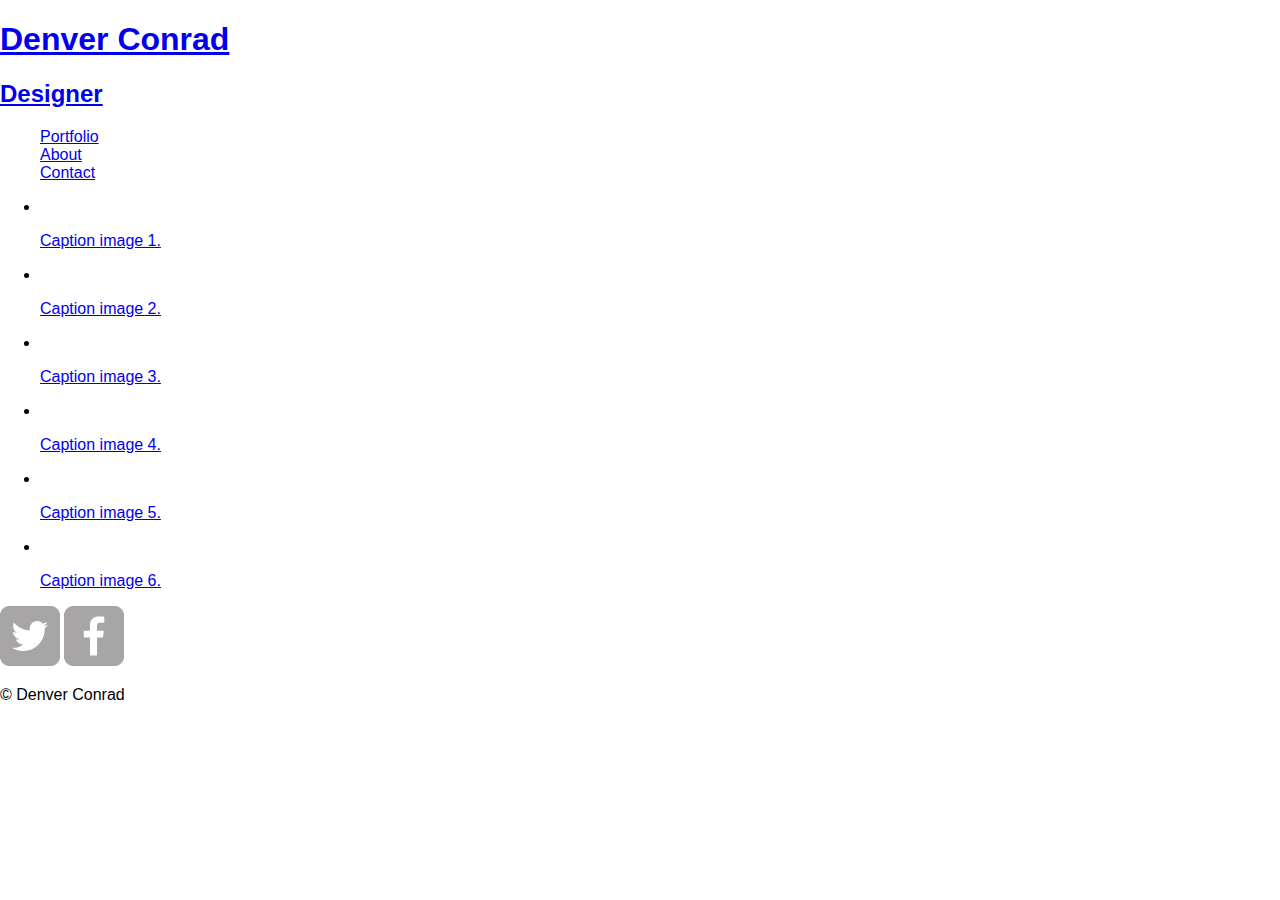
==== index.html @ 8c66b10e "Added placeholder, social links and normalize.css" ====
<!DOCTYPE html>
<html>
	<head>
		<meta charset="utf-8">
		<title>Denver Conrad | Designer</title>
		<link rel="stylesheet" href="css/normalize.css">
	</head>
	<body>
		<header>
			<a href="index.html">
				<h1>Denver Conrad</h1>
				<h2>Designer</h2>	
			</a>
			<nav>
				<ul>
					<li><a href="index.html">Portfolio</a></li>
					<li><a href="about.html">About</a></li>
					<li><a href="contact.html">Contact</a></li>
				</ul>
			</nav>
		</header>
		<section>
			<ul>
				<li>
					<a href="http://placehold.it/1024x768">					
						<img src="http://placehold.it/1024x768" alt="">
						<p>Caption image 1.</p>
					</a>
				</li>
				<li>
					<a href="http://placehold.it/1024x768">					
						<img src="http://placehold.it/1024x768" alt="">
						<p>Caption image 2.</p>
					</a>
				</li>
				<li>
					<a href="http://placehold.it/1024x768">					
						<img src="http://placehold.it/1024x768" alt="">
						<p>Caption image 3.</p>
					</a>
				</li>
				<li>
					<a href="http://placehold.it/1024x768">					
						<img src="http://placehold.it/1024x768" alt="">
						<p>Caption image 4.</p>
					</a>
				</li>
				<li>
					<a href="http://placehold.it/1024x768">					
						<img src="http://placehold.it/1024x768" alt="">
						<p>Caption image 5.</p>
					</a>
				</li>
				<li>
					<a href="http://placehold.it/1024x768">					
						<img src="http://placehold.it/1024x768" alt="">
						<p>Caption image 6.</p>
					</a>
				</li>
			</ul>
		</section>
		<footer>
			<a href="http://twitter.com" target="_blank"><img src="img/twitter-wrap.png" alt="Twitter Logo"></a>
			<a href="http://facebook.com" target="_blank"><img src="img/facebook-wrap.png" alt="Facebook Logo"></a>
			<p>&copy; Denver Conrad</p>
		</footer>
	</body>
</html>
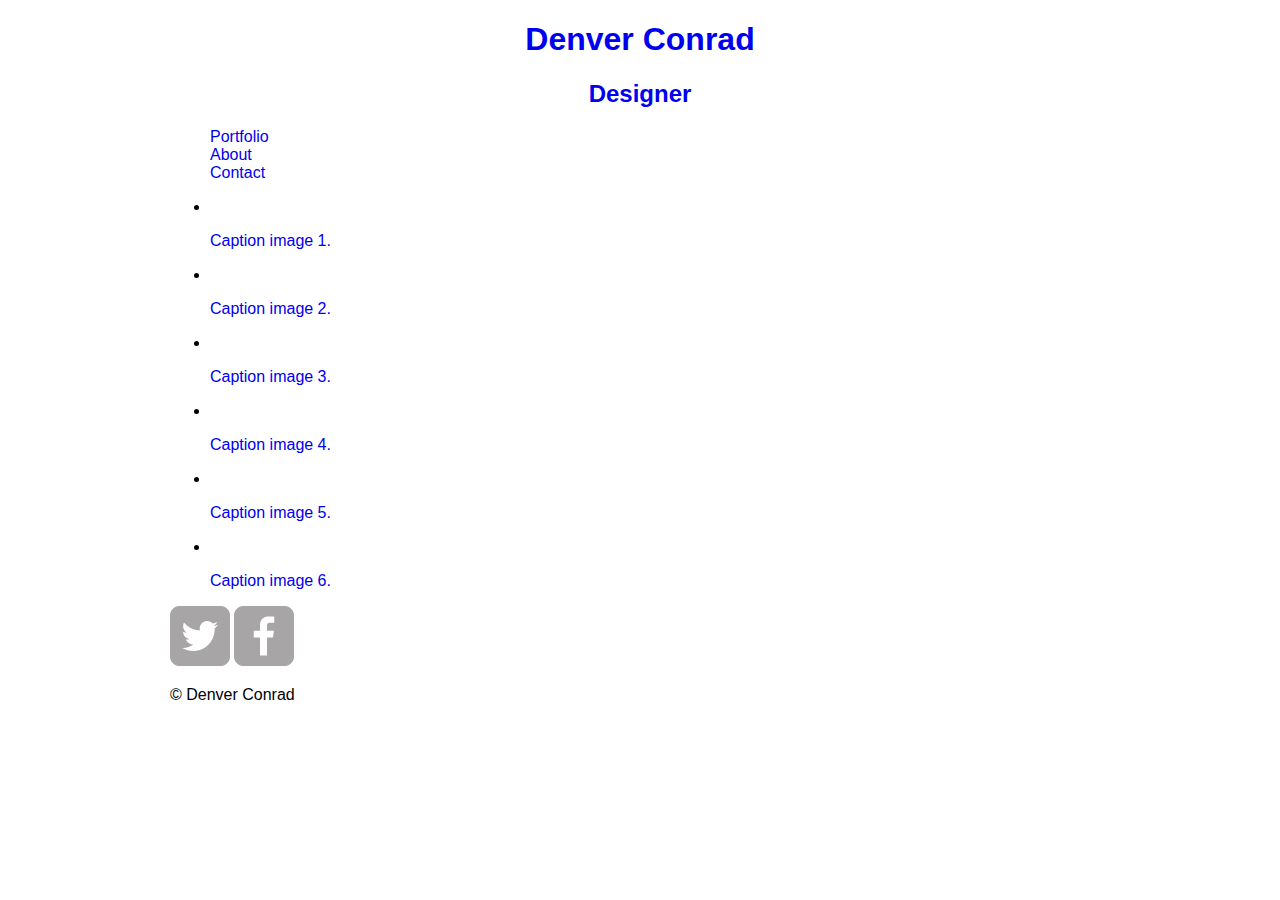
==== commit 7fd3b21b: "Added external css file" ====
--- a/index.html
+++ b/index.html
@@ -1,15 +1,19 @@
 <!DOCTYPE html>
 <html>
-	<head>
-		<meta charset="utf-8">
-		<title>Denver Conrad | Designer</title>
-		<link rel="stylesheet" href="css/normalize.css">
-	</head>
-	<body>
+
+<head>
+	<meta charset="utf-8">
+	<title>Denver Conrad | Designer</title>
+	<link rel="stylesheet" href="css/normalize.css">
+	<link rel="stylesheet" href="css/main.css">
+</head>
+
+<body>
+	<div id="wrapper">
 		<header>
-			<a href="index.html">
+			<a href="index.html" id="logo">
 				<h1>Denver Conrad</h1>
-				<h2>Designer</h2>	
+				<h2>Designer</h2>
 			</a>
 			<nav>
 				<ul>
@@ -22,37 +26,37 @@
 		<section>
 			<ul>
 				<li>
-					<a href="http://placehold.it/1024x768">					
+					<a href="http://placehold.it/1024x768">
 						<img src="http://placehold.it/1024x768" alt="">
 						<p>Caption image 1.</p>
 					</a>
 				</li>
 				<li>
-					<a href="http://placehold.it/1024x768">					
+					<a href="http://placehold.it/1024x768">
 						<img src="http://placehold.it/1024x768" alt="">
 						<p>Caption image 2.</p>
 					</a>
 				</li>
 				<li>
-					<a href="http://placehold.it/1024x768">					
+					<a href="http://placehold.it/1024x768">
 						<img src="http://placehold.it/1024x768" alt="">
 						<p>Caption image 3.</p>
 					</a>
 				</li>
 				<li>
-					<a href="http://placehold.it/1024x768">					
+					<a href="http://placehold.it/1024x768">
 						<img src="http://placehold.it/1024x768" alt="">
 						<p>Caption image 4.</p>
 					</a>
 				</li>
 				<li>
-					<a href="http://placehold.it/1024x768">					
+					<a href="http://placehold.it/1024x768">
 						<img src="http://placehold.it/1024x768" alt="">
 						<p>Caption image 5.</p>
 					</a>
 				</li>
 				<li>
-					<a href="http://placehold.it/1024x768">					
+					<a href="http://placehold.it/1024x768">
 						<img src="http://placehold.it/1024x768" alt="">
 						<p>Caption image 6.</p>
 					</a>
@@ -64,5 +68,7 @@
 			<a href="http://facebook.com" target="_blank"><img src="img/facebook-wrap.png" alt="Facebook Logo"></a>
 			<p>&copy; Denver Conrad</p>
 		</footer>
-	</body>
+	</div>
+</body>
+
 </html>--- a/css/main.css
+++ b/css/main.css
@@ -0,0 +1,14 @@
+a {
+	text-decoration: none;
+}
+
+#wrapper {
+	max-width: 940px;
+	margin: 0 auto;
+	padding: 0 5%;
+}
+
+#logo {
+	text-align: center;
+	margin: 0; 
+}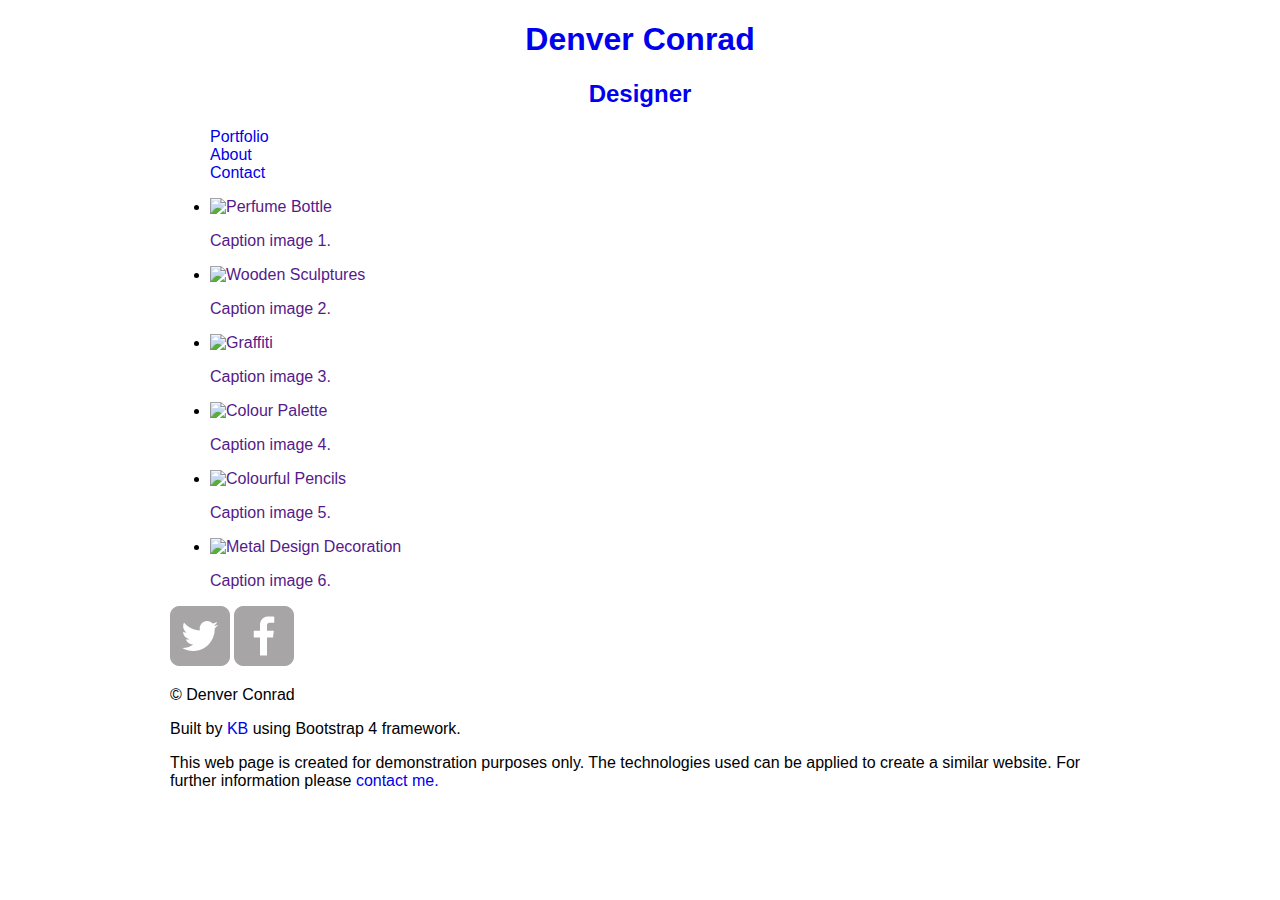
==== commit b81b5b77: "Added portfolio photos" ====
--- a/index.html
+++ b/index.html
@@ -5,6 +5,7 @@
 	<meta charset="utf-8">
 	<title>Denver Conrad | Designer</title>
 	<link rel="stylesheet" href="css/normalize.css">
+	<link href="https://fonts.googleapis.com/css?family=Baloo+Paaji|Open+Sans:300,300i,400,400i,700,700i,800" rel="stylesheet">
 	<link rel="stylesheet" href="css/main.css">
 </head>
 
@@ -17,7 +18,7 @@
 			</a>
 			<nav>
 				<ul>
-					<li><a href="index.html">Portfolio</a></li>
+					<li><a href="index.html" class="selected">Portfolio</a></li>
 					<li><a href="about.html">About</a></li>
 					<li><a href="contact.html">Contact</a></li>
 				</ul>
@@ -26,38 +27,38 @@
 		<section>
 			<ul>
 				<li>
-					<a href="http://placehold.it/1024x768">
-						<img src="http://placehold.it/1024x768" alt="">
+					<a href="">
+						<img src="img/perfume-bottle.jpg" alt="Perfume Bottle">
 						<p>Caption image 1.</p>
 					</a>
 				</li>
 				<li>
-					<a href="http://placehold.it/1024x768">
-						<img src="http://placehold.it/1024x768" alt="">
+					<a href="">
+						<img src="img/wooden-sculpture.jpg" alt="Wooden Sculptures">
 						<p>Caption image 2.</p>
 					</a>
 				</li>
 				<li>
-					<a href="http://placehold.it/1024x768">
-						<img src="http://placehold.it/1024x768" alt="">
+					<a href="">
+						<img src="img/graffiti.jpg" alt="Graffiti">
 						<p>Caption image 3.</p>
 					</a>
 				</li>
 				<li>
-					<a href="http://placehold.it/1024x768">
-						<img src="http://placehold.it/1024x768" alt="">
+					<a href="">
+						<img src="img/color-paint-palette-wall-painting.jpg" alt="Colour Palette">
 						<p>Caption image 4.</p>
 					</a>
 				</li>
 				<li>
-					<a href="http://placehold.it/1024x768">
-						<img src="http://placehold.it/1024x768" alt="">
+					<a href="">
+						<img src="img/pencils.jpg" alt="Colourful Pencils">
 						<p>Caption image 5.</p>
 					</a>
 				</li>
 				<li>
-					<a href="http://placehold.it/1024x768">
-						<img src="http://placehold.it/1024x768" alt="">
+					<a href="">
+						<img src="img/yellow-metal-design-decoration.jpg" alt="Metal Design Decoration">
 						<p>Caption image 6.</p>
 					</a>
 				</li>
@@ -67,6 +68,9 @@
 			<a href="http://twitter.com" target="_blank"><img src="img/twitter-wrap.png" alt="Twitter Logo"></a>
 			<a href="http://facebook.com" target="_blank"><img src="img/facebook-wrap.png" alt="Facebook Logo"></a>
 			<p>&copy; Denver Conrad</p>
+			<p>Built by <a href="http://www.kbazant.com" target="_blank">KB</a> using Bootstrap 4 framework.
+			</p>
+			<p>This web page is created for demonstration purposes only. The technologies used can be applied to create a similar website. For further information please <a href="http://www.kbazant.com/#contact" target="_blank">contact me.</a></p>
 		</footer>
 	</div>
 </body>
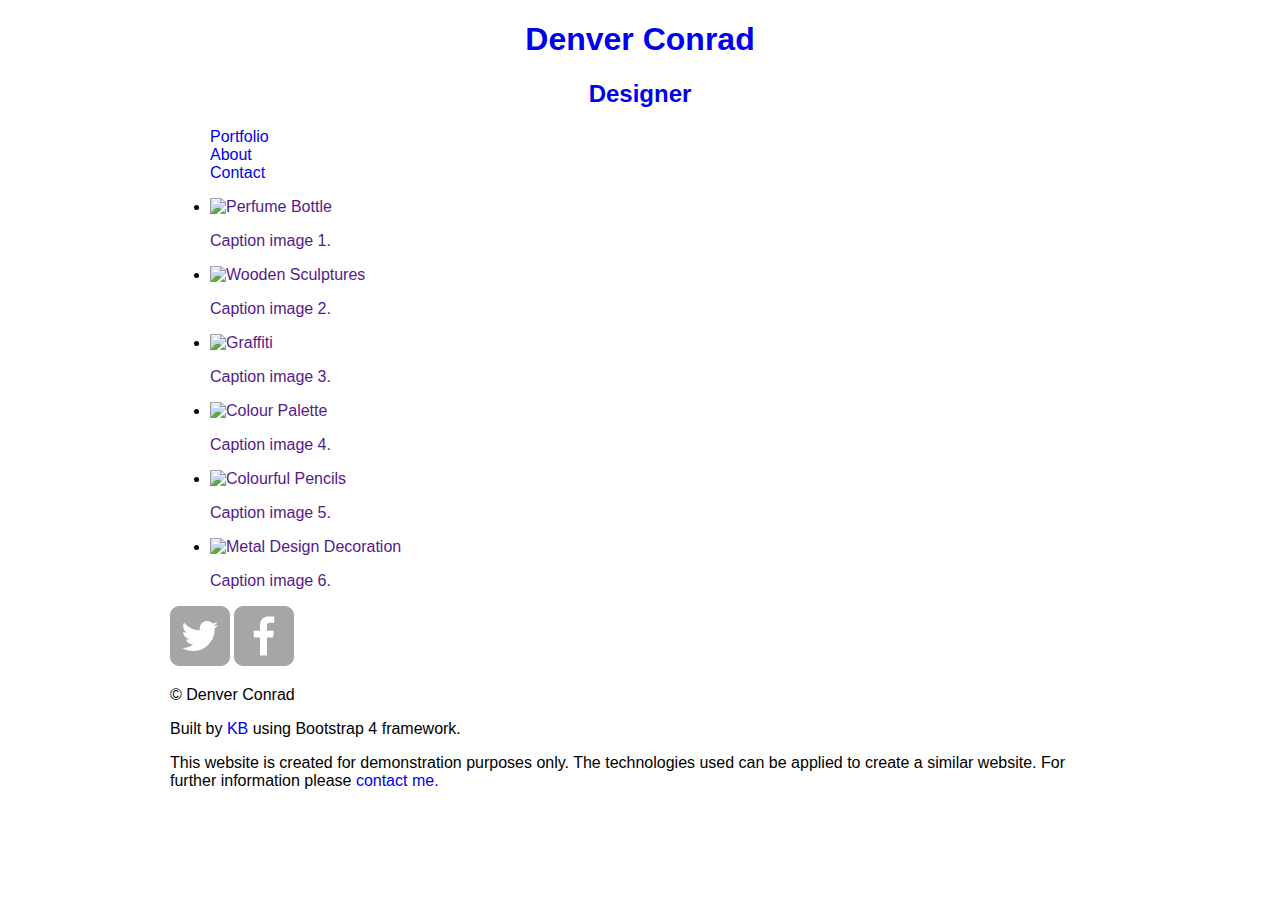
==== commit 6bc81d7c: "changed disclaimer text" ====
--- a/index.html
+++ b/index.html
@@ -25,7 +25,7 @@
 			</nav>
 		</header>
 		<section>
-			<ul>
+			<ul id="gallery">
 				<li>
 					<a href="">
 						<img src="img/perfume-bottle.jpg" alt="Perfume Bottle">
@@ -70,7 +70,7 @@
 			<p>&copy; Denver Conrad</p>
 			<p>Built by <a href="http://www.kbazant.com" target="_blank">KB</a> using Bootstrap 4 framework.
 			</p>
-			<p>This web page is created for demonstration purposes only. The technologies used can be applied to create a similar website. For further information please <a href="http://www.kbazant.com/#contact" target="_blank">contact me.</a></p>
+			<p>This website is created for demonstration purposes only. The technologies used can be applied to create a similar website. For further information please <a href="http://www.kbazant.com/#contact" target="_blank">contact me.</a></p>
 		</footer>
 	</div>
 </body>
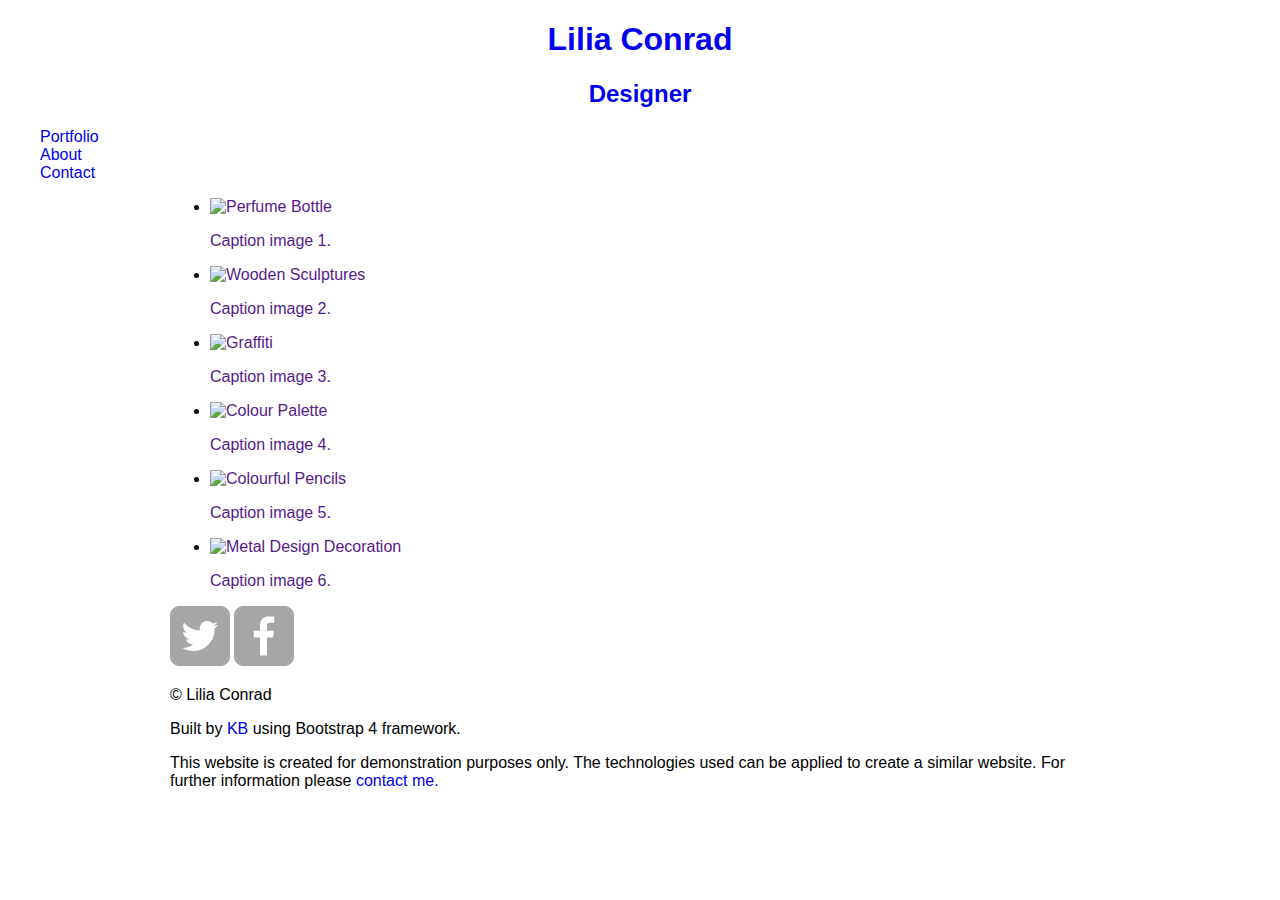
==== commit 31baf1f3: "Changed the portfolio name" ====
--- a/index.html
+++ b/index.html
@@ -3,17 +3,16 @@
 
 <head>
 	<meta charset="utf-8">
-	<title>Denver Conrad | Designer</title>
+	<title>Lilia Conrad | Designer</title>
 	<link rel="stylesheet" href="css/normalize.css">
 	<link href="https://fonts.googleapis.com/css?family=Baloo+Paaji|Open+Sans:300,300i,400,400i,700,700i,800" rel="stylesheet">
 	<link rel="stylesheet" href="css/main.css">
 </head>
 
 <body>
-	<div id="wrapper">
 		<header>
 			<a href="index.html" id="logo">
-				<h1>Denver Conrad</h1>
+				<h1>Lilia Conrad</h1>
 				<h2>Designer</h2>
 			</a>
 			<nav>
@@ -24,6 +23,7 @@
 				</ul>
 			</nav>
 		</header>
+		<div id="wrapper">
 		<section>
 			<ul id="gallery">
 				<li>
@@ -65,9 +65,9 @@
 			</ul>
 		</section>
 		<footer>
-			<a href="http://twitter.com" target="_blank"><img src="img/twitter-wrap.png" alt="Twitter Logo"></a>
-			<a href="http://facebook.com" target="_blank"><img src="img/facebook-wrap.png" alt="Facebook Logo"></a>
-			<p>&copy; Denver Conrad</p>
+			<a href="http://twitter.com" target="_blank"><img src="img/twitter-wrap.png" alt="Twitter Logo" class="social-icon"></a>
+			<a href="http://facebook.com" target="_blank"><img src="img/facebook-wrap.png" alt="Facebook Logo" class="social-icon"></a>
+			<p>&copy; Lilia Conrad</p>
 			<p>Built by <a href="http://www.kbazant.com" target="_blank">KB</a> using Bootstrap 4 framework.
 			</p>
 			<p>This website is created for demonstration purposes only. The technologies used can be applied to create a similar website. For further information please <a href="http://www.kbazant.com/#contact" target="_blank">contact me.</a></p>
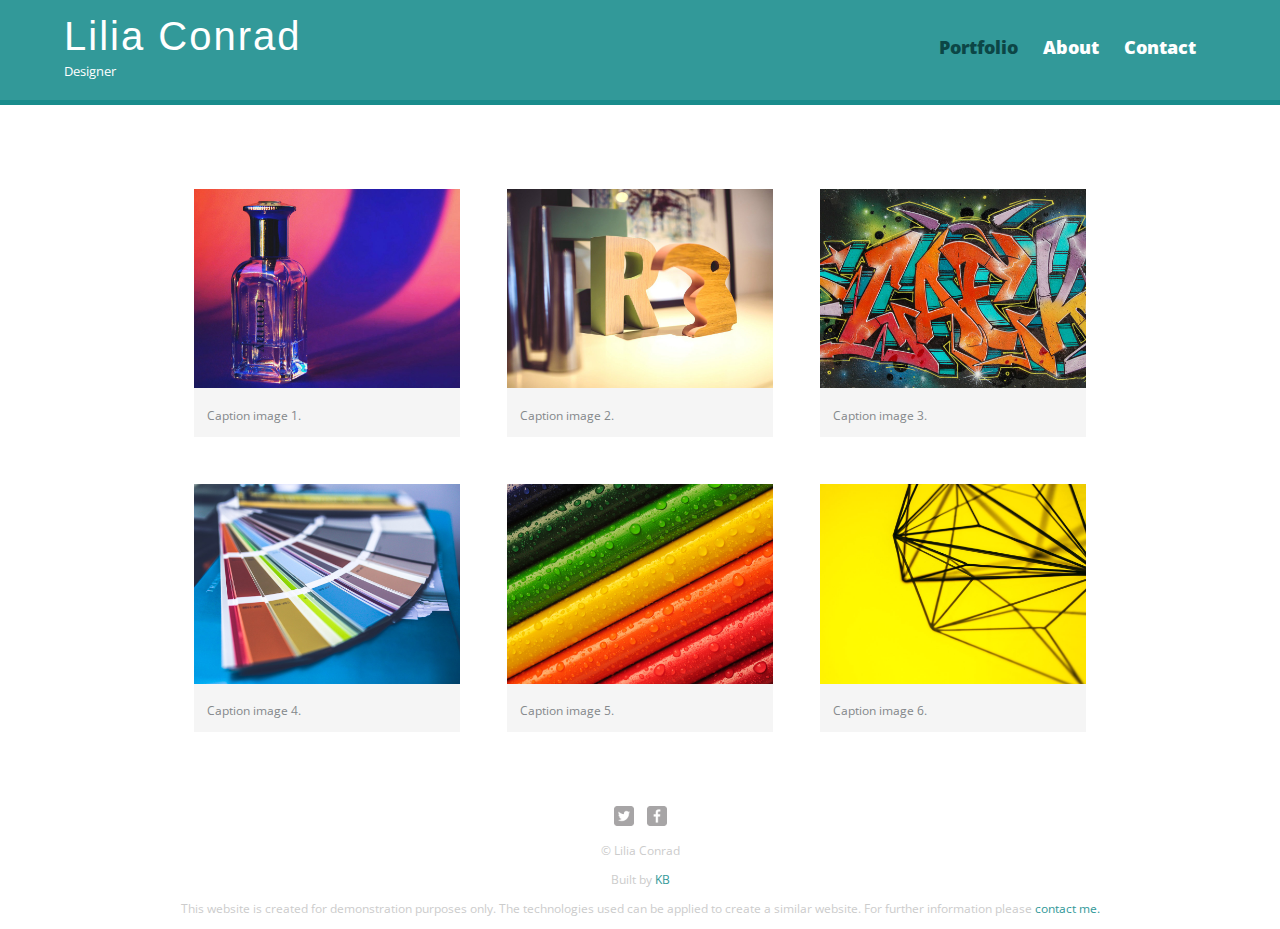
==== commit 77e95b4d: "added responsive.css for media queries" ====
--- a/index.html
+++ b/index.html
@@ -7,6 +7,8 @@
 	<link rel="stylesheet" href="css/normalize.css">
 	<link href="https://fonts.googleapis.com/css?family=Baloo+Paaji|Open+Sans:300,300i,400,400i,700,700i,800" rel="stylesheet">
 	<link rel="stylesheet" href="css/main.css">
+	<link rel="stylesheet" href="css/responsive.css">
+	<meta name="viewport" content="width=device-width, initial-scale=1.0">
 </head>
 
 <body>
@@ -68,7 +70,7 @@
 			<a href="http://twitter.com" target="_blank"><img src="img/twitter-wrap.png" alt="Twitter Logo" class="social-icon"></a>
 			<a href="http://facebook.com" target="_blank"><img src="img/facebook-wrap.png" alt="Facebook Logo" class="social-icon"></a>
 			<p>&copy; Lilia Conrad</p>
-			<p>Built by <a href="http://www.kbazant.com" target="_blank">KB</a> using Bootstrap 4 framework.
+			<p>Built by <a href="http://www.kbazant.com" target="_blank">KB</a>
 			</p>
 			<p>This website is created for demonstration purposes only. The technologies used can be applied to create a similar website. For further information please <a href="http://www.kbazant.com/#contact" target="_blank">contact me.</a></p>
 		</footer>
--- a/css/main.css
+++ b/css/main.css
@@ -1,5 +1,9 @@
-a {
-	text-decoration: none;
+/********************
+GENERAL
+********************/
+
+body {
+	font-family: 'Open Sans', sans-serif;
 }
 
 #wrapper {
@@ -8,7 +12,206 @@
 	padding: 0 5%;
 }
 
+a {
+	text-decoration: none;
+}
+
+img {
+	max-width: 100%;
+}
+
+h3 {
+	margin: 0 0 1em 0;	
+}
+
+
+
+/********************
+HEADING
+********************/
+
+header {
+	float: left;
+	margin: 0 0 30px 0;
+	padding: 5px 0 0 0;
+	width: 100%;
+}
+
 #logo {
 	text-align: center;
 	margin: 0; 
+}
+
+h1 {
+	font-family: 'Baloo Paaji', sans-serif; 
+	margin: 15px 0;
+	font-size: 2em;
+	font-weight: normal;
+	letter-spacing: 0.05em;
+	line-height: 0.8em;
+}
+
+h2 {
+	font-size: 0.75em;
+	margin: -5px 0 0;
+	font-weight: normal;
+}
+
+/********************
+NAVIGATION
+********************/
+
+nav {
+	text-align: center;
+	padding: 10px 0;
+	margin: 20px 0 0;
+}
+
+nav ul {
+	list-style: none;
+	margin: 0 10px;
+	padding: 0;
+}
+
+nav li {
+	display: inline-block;
+}
+
+nav a {
+	font-weight: 800;
+	padding: 15px 10px;
+}
+
+
+/********************
+FOOTER
+********************/
+
+footer {
+	font-size: 0.75em;
+	text-align: center;
+	clear: both;
+	padding-top: 50px;
+	color: #ccc;
+}
+
+.social-icon {
+	width: 20px;
+	height: 20px;
+	margin: 0 5px;
+}
+
+/********************
+PAGE:PORTFOLIO
+********************/
+
+#gallery {
+	margin: 0;
+	padding: 0;
+	list-style: none;
+}
+
+#gallery li {
+	float: left;
+	width: 45%;
+	margin: 2.5%;
+	background-color: #f5f5f5;
+	color: #84888b;
+}
+
+#gallery li a p {
+	margin: 0;
+	padding: 5%;
+	font-size: 0.75em;
+	color: #84888b;
+}
+
+
+
+/********************
+PAGE:ABOUT
+********************/
+
+.profile-photo {
+	display: block;
+	max-width: 150px;
+	margin: 0 auto 30px;
+	border-radius: 100%;
+}
+
+
+
+/********************
+PAGE:CONTACT
+********************/
+
+.contact-info {
+	list-style: none;
+	padding: 0;
+	margin: 0;
+	font-size: 0.9em;
+}
+
+.contact-info a {
+	display: block;
+	min-height: 20px;
+	background-repeat: no-repeat;
+	background-size: 20px 20px;
+	padding: 0 0 0 30px;
+	margin: 0 0 10px;
+}
+
+.contact-info li.phone a {
+	background-image: url('../img/phone.png');
+}
+
+.contact-info li.mail a {
+	background-image: url('../img/mail.png');
+}
+
+.contact-info li.twitter a {
+	background-image: url('../img/twitter.png');
+}
+
+
+
+/********************
+COLOURS
+********************/
+
+/* site body */
+body {
+	background-color: #fff;
+	color: #999;
+}
+
+/* header */
+header {
+	background: #329999;
+	border-color: #7fbfbf;
+}
+
+/* nav background */
+nav {
+	background: #198C8C;
+}
+
+/* logo text */
+h1, h2 {
+	color: #fff;
+}
+
+/* links */
+a {
+	color: #329999;
+}
+
+/* nav link */
+nav a, nav a:visited {
+	color: #fff;
+}
+
+/* selected nav link */
+nav a.selected, nav a:hover {
+	color: #0c4646;
 }--- a/css/responsive.css
+++ b/css/responsive.css
@@ -0,0 +1,74 @@
+@media screen and (min-width: 480px) {
+	/********************
+	TWO COLUMN LAYOUT
+	********************/
+	#primary {
+		width: 50%;
+		float: left;
+	}
+	
+	#secondary {
+		width: 40%;
+		float: right;
+	}
+	
+	/********************
+	PAGE:PORTFOLIO
+	********************/
+	
+	#gallery li {
+		width: 28.3333%;
+	}
+	
+	#gallery li:nth-child(4n) {
+		clear: left;
+	}
+	
+	/********************
+	PAGE:PORTFOLIO
+	********************/
+	
+	.profile-photo {
+		float: left;
+		margin: 0 5% 80px 0;
+	}
+	
+}
+
+@media screen and (min-width: 660px) {
+	
+	/********************
+	HEADER
+	********************/
+	
+	nav {
+		background: none;
+		float: right;
+		font-size: 1.125em;
+		margin-right: 5%;
+		text-align: right;
+		width: 45%;
+	}
+	
+	#logo {
+		float: left;
+		margin-left: 5%;
+		text-align: left;
+		width: 45%;
+	}
+	
+	h1 {
+		font-size: 2.5em;
+	}
+	
+	h2 {
+		font-size: 0.825em;
+		margin-bottom: 20px;
+	}
+	
+	header {
+		border-bottom: 5px solid #198C8C;
+		margin-bottom: 60px;
+	}
+	
+}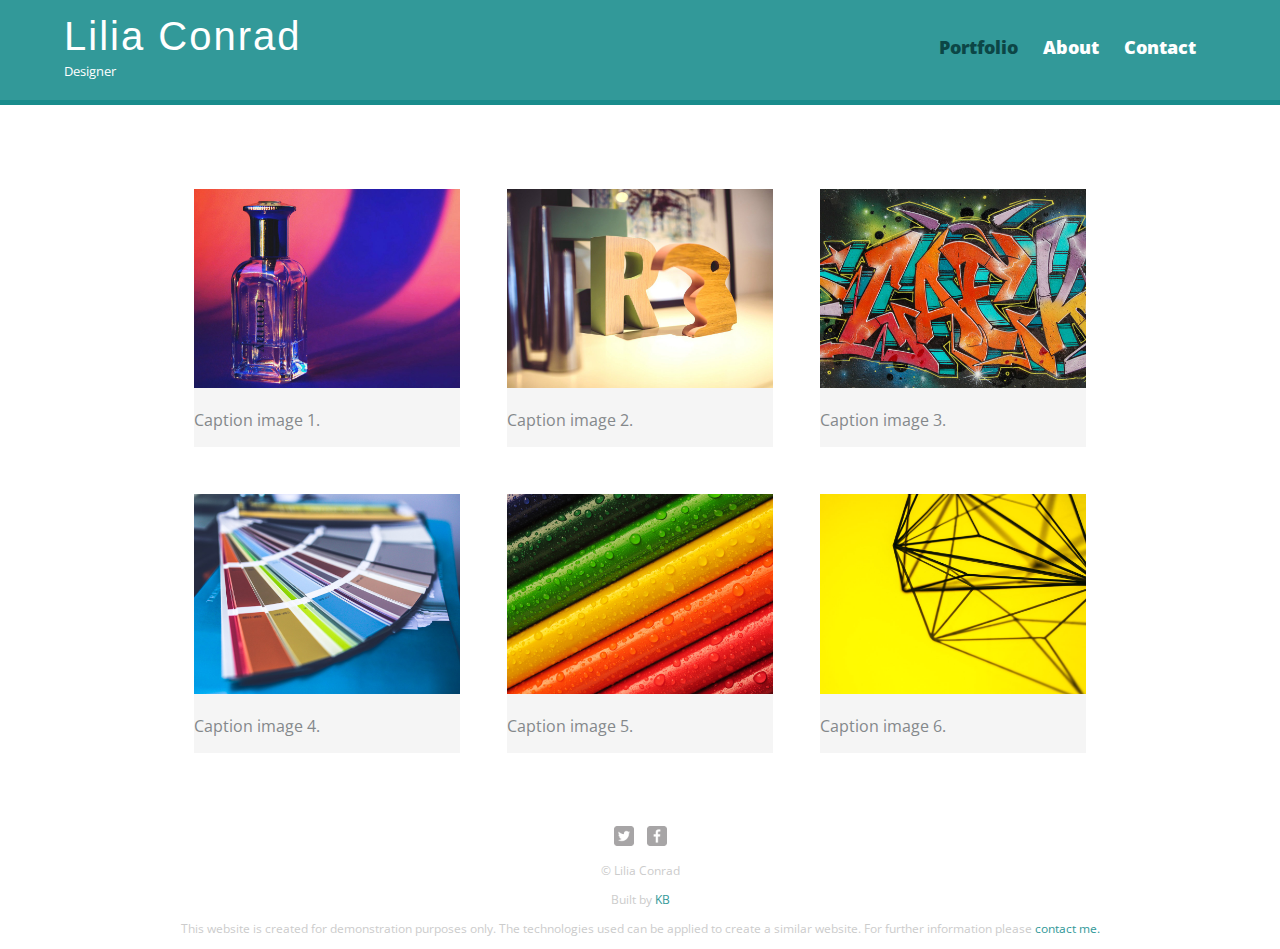
==== commit cdf1536a: "removed portfolio image links" ====
--- a/index.html
+++ b/index.html
@@ -29,40 +29,28 @@
 		<section>
 			<ul id="gallery">
 				<li>
-					<a href="">
 						<img src="img/perfume-bottle.jpg" alt="Perfume Bottle">
 						<p>Caption image 1.</p>
-					</a>
 				</li>
 				<li>
-					<a href="">
 						<img src="img/wooden-sculpture.jpg" alt="Wooden Sculptures">
 						<p>Caption image 2.</p>
-					</a>
 				</li>
 				<li>
-					<a href="">
 						<img src="img/graffiti.jpg" alt="Graffiti">
 						<p>Caption image 3.</p>
-					</a>
 				</li>
 				<li>
-					<a href="">
 						<img src="img/color-paint-palette-wall-painting.jpg" alt="Colour Palette">
 						<p>Caption image 4.</p>
-					</a>
 				</li>
 				<li>
-					<a href="">
 						<img src="img/pencils.jpg" alt="Colourful Pencils">
 						<p>Caption image 5.</p>
-					</a>
 				</li>
 				<li>
-					<a href="">
 						<img src="img/yellow-metal-design-decoration.jpg" alt="Metal Design Decoration">
 						<p>Caption image 6.</p>
-					</a>
 				</li>
 			</ul>
 		</section>
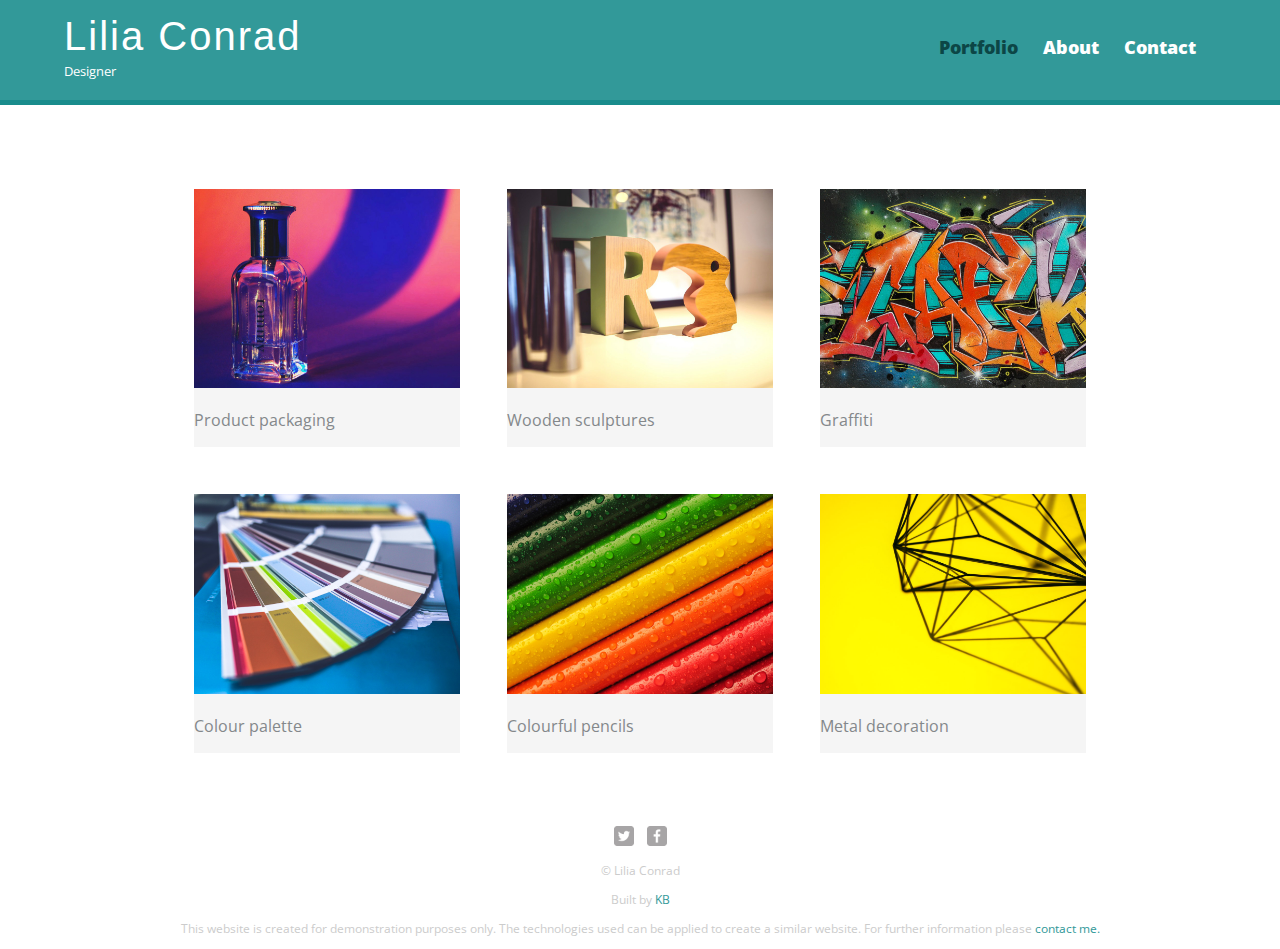
==== commit 49c04c11: "added portfolio image captions" ====
--- a/index.html
+++ b/index.html
@@ -30,27 +30,27 @@
 			<ul id="gallery">
 				<li>
 						<img src="img/perfume-bottle.jpg" alt="Perfume Bottle">
-						<p>Caption image 1.</p>
+						<p>Product packaging</p>
 				</li>
 				<li>
 						<img src="img/wooden-sculpture.jpg" alt="Wooden Sculptures">
-						<p>Caption image 2.</p>
+						<p>Wooden sculptures</p>
 				</li>
 				<li>
 						<img src="img/graffiti.jpg" alt="Graffiti">
-						<p>Caption image 3.</p>
+						<p>Graffiti</p>
 				</li>
 				<li>
 						<img src="img/color-paint-palette-wall-painting.jpg" alt="Colour Palette">
-						<p>Caption image 4.</p>
+						<p>Colour palette</p>
 				</li>
 				<li>
 						<img src="img/pencils.jpg" alt="Colourful Pencils">
-						<p>Caption image 5.</p>
+						<p>Colourful pencils</p>
 				</li>
 				<li>
 						<img src="img/yellow-metal-design-decoration.jpg" alt="Metal Design Decoration">
-						<p>Caption image 6.</p>
+						<p>Metal decoration</p>
 				</li>
 			</ul>
 		</section>
